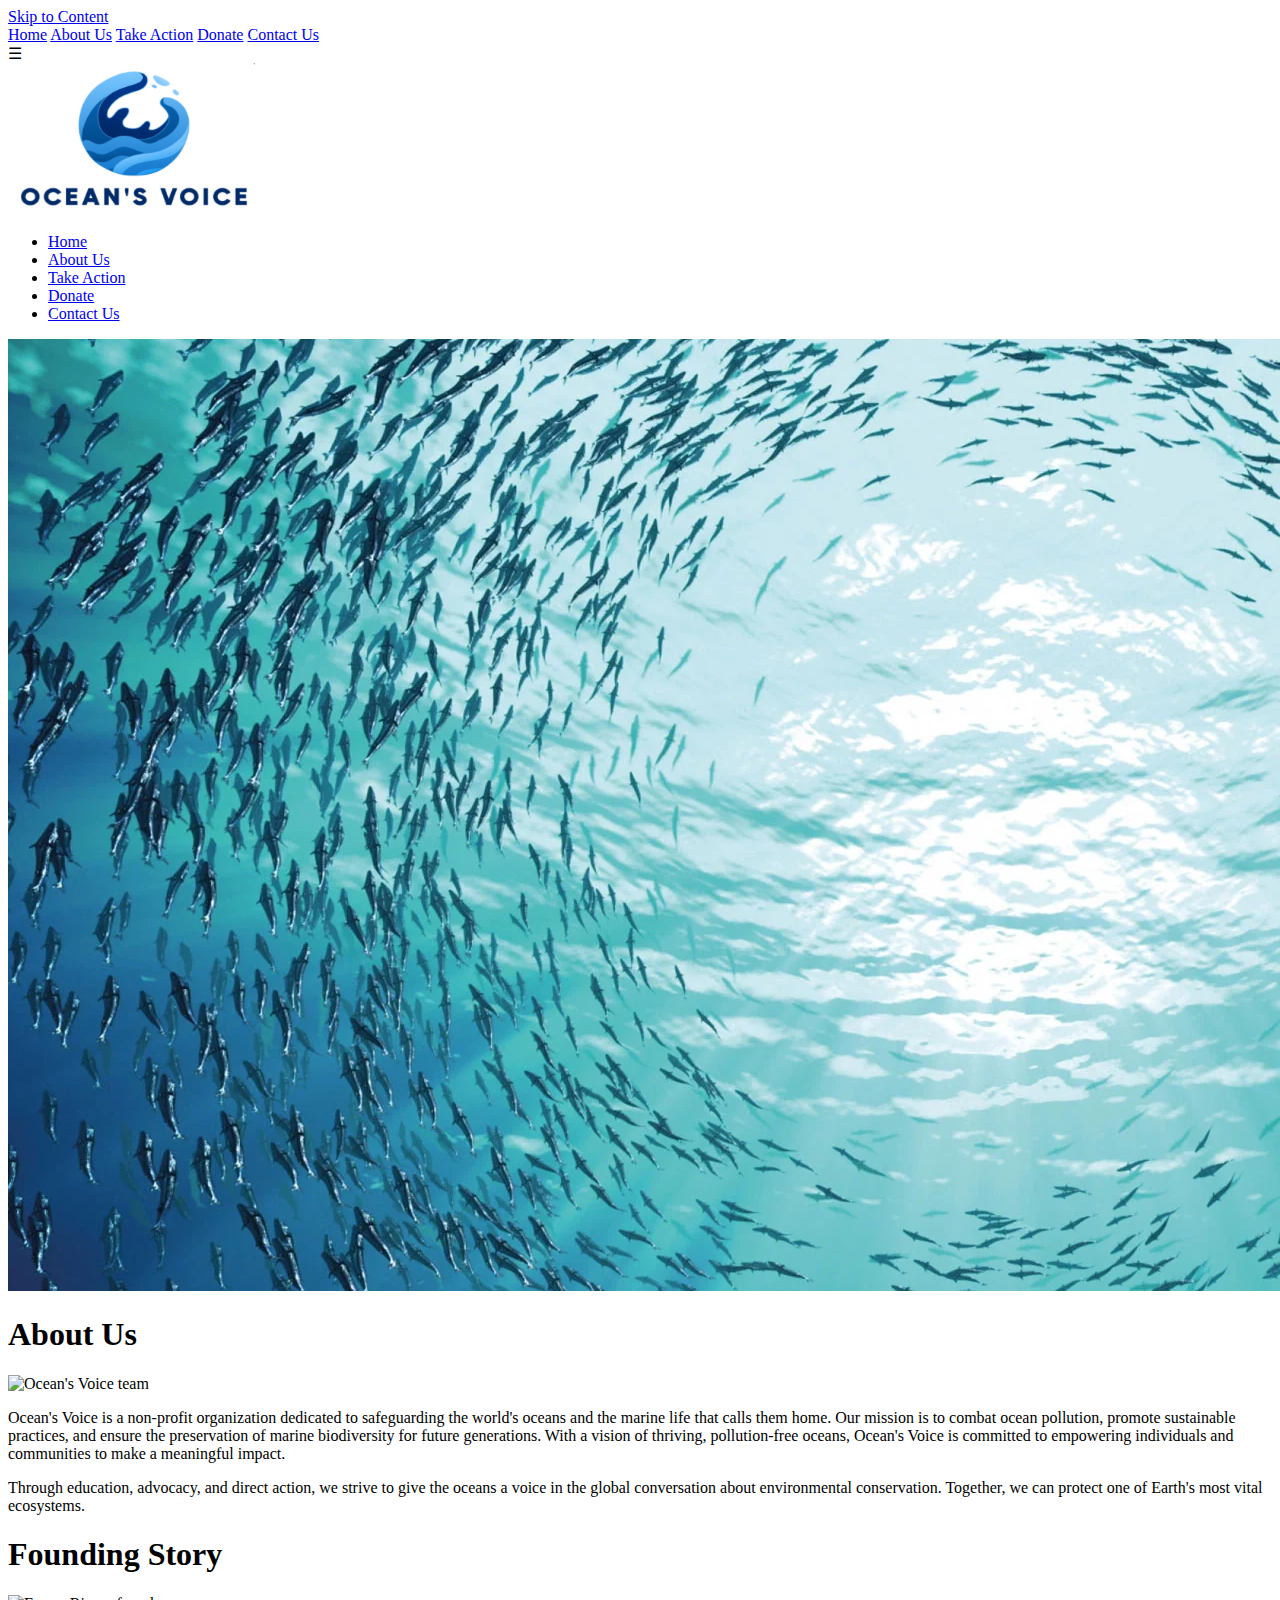
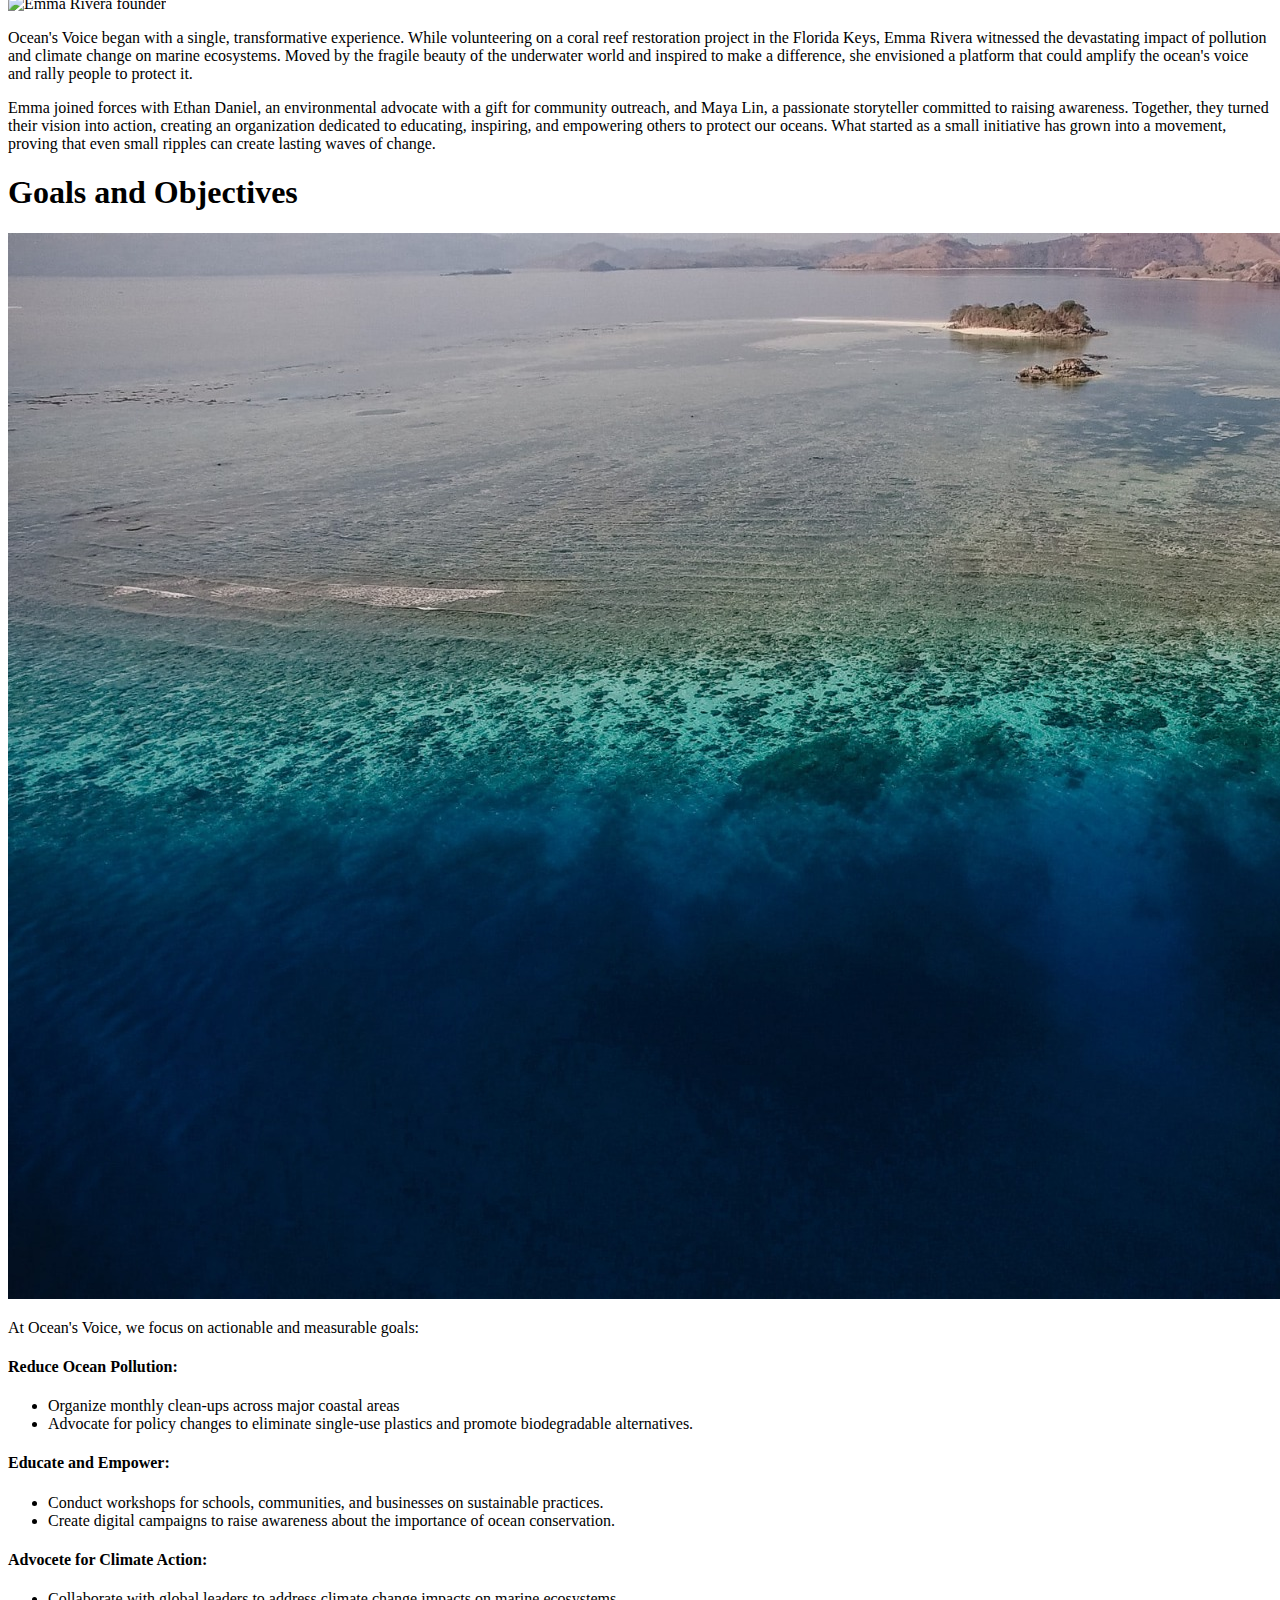
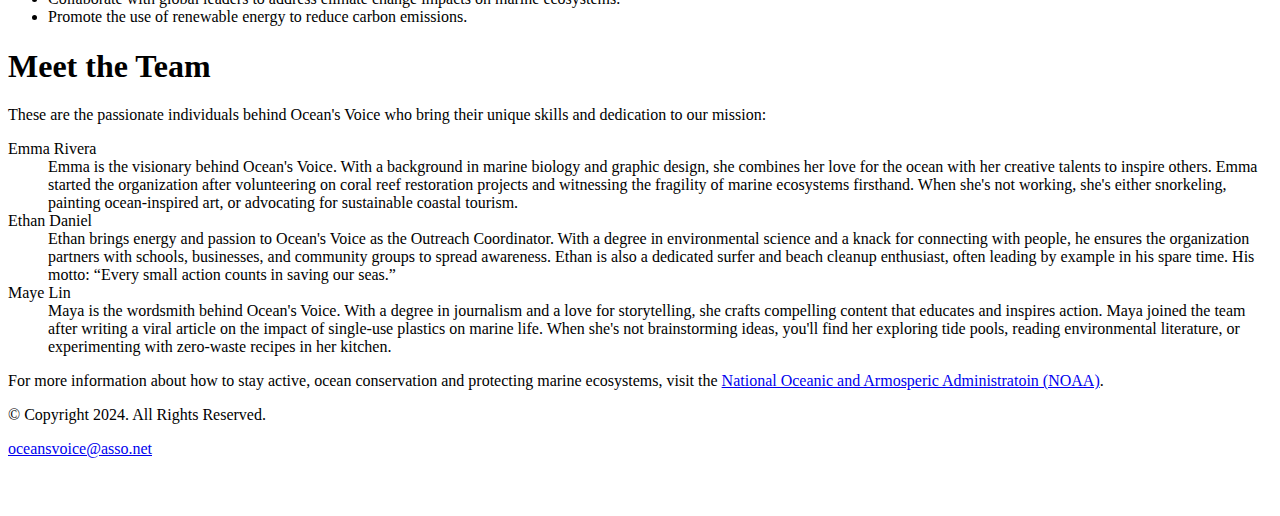
==== about.html @ f793bd1f "Add files via upload" ====
<!DOCTYPE html>
<!-- This website template was created by Mar Grino, Liza Nisar and Ness Conrard -->

<html lang="en">
  <head>
    <meta charset="utf-8" />
    <title>About Us | Ocean's Voice</title>
    <link rel="stylesheet" href="css/styles.min.css" />
    <meta name="viewport" content="width=device-width, initial-scale=1" />
    <meta
      name="description"
      content="Forward Fitness Club has state-of-the-art fitness 
    equipment and provides personal training."
    />
    <link rel="preconnect" href="https://fonts.googleapis.com" />
    <link rel="preconnect" href="https://fonts.gstatic.com" crossorigin />
    <link
      href="https://fonts.googleapis.com/css2?family=Francois+One&family=Roboto+Slab:wght@100..900&display=swap"
      rel="stylesheet"
    />
    <link rel="shortcut icon" href="images/favicon.ico" />
    <link
      rel="icon"
      type="image/png"
      sizes="32x32"
      href="images/favicon-32.png"
    />
    <link
      rel="apple-touch-icon"
      sizes="180x180"
      href="images/apple-touch-icon.png"
    />
    <link rel="icon" sizes="192x192" href="images/android-chrome-192.png" />
  </head>

  <body>
    <!--Skip to Content Link-->
    <a class="skip" href="#content">Skip to Content</a>
    <div id="container">
      <!--Mobile Nav-->

      <nav class="mobile-nav">
        <div id="menu-links">
          <a href="index.html">Home</a>
          <a href="about.html">About Us</a>
          <a href="action.html">Take Action</a>
          <a href="donate.html">Donate</a>
          <a href="contact.html">Contact Us</a>
        <a class="menu-icon" onclick="hamburger ()">
          <div>&#9776;</div>
        </a>
      </nav>

      <header id="ffc-logo">
        <a href="index.html"
          ><img
            src="images/logo.png"
            alt="Ocean's Voice logo"
            height="150"
            width="247"
        /></a>
      </header>
      <!--Tablet, Desktop, Nav-->
      <nav class="tablet-desktop">
        <ul>
          <li><a href="index.html">Home</a></li>
          <li><a href="about.html">About Us</a></li>
          <li><a href="action.html">Take Action</a></li>
          <li><a href="donate.html">Donate</a></li>
          <li><a href="contact.html">Contact Us</a></li>
        </ul>
      </nav>
      <!-- Hero Image-->
      <div id="hero" class="tablet-desktop">
        <img src="images/hero-image.webp" alt="ocean and fishes" />
      </div>
      <main>

        <section id="weights">
          <h1>About Us</h1>
          <img
          src="images/aboutus.jpg"
          alt="Ocean's Voice team"
      /></a>

          <p>
            Ocean's Voice is a non-profit organization dedicated to safeguarding the
             world's oceans and the marine life that calls them home. Our mission is 
             to combat ocean pollution, promote sustainable practices, and ensure the 
             preservation of marine biodiversity for future generations. With a vision of 
             thriving, pollution-free oceans, Ocean's Voice is committed to empowering 
             individuals and communities to make a meaningful impact.
          </p>
          <p>
            Through education, advocacy, and direct action, we strive to give the oceans 
            a voice in the global conversation about environmental conservation. Together, 
            we can protect one of Earth's most vital ecosystems.

          </p>
        </section>

        <section id="cardio">
          <h1>Founding Story</h1>
          <img
          src="images/founder.jpg"
          alt="Emma Rivera founder"
      />

          <p>
            Ocean's Voice began with a single, transformative experience. While volunteering on a coral reef restoration project in the Florida Keys, Emma Rivera witnessed the devastating impact of pollution and climate change on marine ecosystems. Moved by the fragile beauty of the underwater world and inspired to make a difference, she envisioned a platform that could amplify the ocean's voice and rally people to protect it.

 
            </p>
            <p>
              Emma joined forces with Ethan Daniel, an environmental advocate with a gift for community outreach, and Maya Lin, a passionate storyteller committed to raising awareness. Together, they turned their vision into action, creating an organization dedicated to educating, inspiring, and empowering others to protect our oceans. What started as a small initiative has grown into a movement, proving that even small ripples can create lasting waves of change.
          </p>
      
        </section>

        <section id="training">
          <h1>Goals and Objectives</h1>
          <img
          src="images/objective.jpg"
          alt="Ocean"
      /></a>
          <p>
            At Ocean's Voice, we focus on actionable and measurable goals:
          </p>

          <h4>
            Reduce Ocean Pollution:
          </h4>

          <ul class="tablet-desktop">
            <li>Organize monthly clean-ups across major coastal areas</li>
            <li>Advocate for policy changes to eliminate single-use plastics and promote 
              biodegradable alternatives.</li>
          </ul>

          <h4>
            Educate and Empower:
          </h4>

          <ul class="tablet-desktop">
            <li>Conduct workshops for schools, communities, and businesses on sustainable practices.</li>
            <li>Create digital campaigns to raise awareness about the importance of ocean conservation.</li>
          </ul>

          <h4>
            Advocete for Climate Action:
          </h4>

          <ul class="tablet-desktop">
            <li>Collaborate with global leaders to address climate change impacts on marine ecosystems.</li>
            <li>Promote the use of renewable energy to reduce carbon emissions.</li>
          </ul>


        </section>

        <section id="exercises" class="tablet-desktop">
          <h1>Meet the Team</h1>
          <p>
            These are the passionate individuals behind Ocean's Voice who bring their unique skills and dedication to our mission:
          </p>

          <dl>
            <dt>Emma Rivera</dt>
            <dd>
              Emma is the visionary behind Ocean's Voice. With a background in marine biology and graphic design, 
              she combines her love for the ocean with her creative talents to inspire others. Emma started the 
              organization after volunteering on coral reef restoration projects and witnessing the fragility of marine 
              ecosystems firsthand. When she's not working, she's either snorkeling, painting ocean-inspired art, or 
              advocating for sustainable coastal tourism.
            </dd>

            <dt>Ethan Daniel</dt>
            <dd>
              Ethan brings energy and passion to Ocean's Voice as the Outreach Coordinator. With a degree 
              in environmental science and a knack for connecting with people, he ensures the organization partners with schools, 
              businesses, and community groups to spread awareness. Ethan is also a dedicated surfer and beach cleanup enthusiast, 
              often leading by example in his spare time. His motto: “Every small action counts in saving our seas.”


            </dd>

            <dt>Maye Lin</dt>
            <dd>
              Maya is the wordsmith behind Ocean's Voice. With a degree in journalism and a love for storytelling, she crafts 
              compelling content that educates and inspires action. Maya joined the team after writing a viral article on the 
              impact of single-use plastics on marine life. When she's not brainstorming ideas, you'll find her exploring tide 
              pools, reading environmental literature, or experimenting with zero-waste recipes in her kitchen.
            </dd>
          </dl>

        
          <p>
            For more information about how to stay active, ocean conservation and protecting marine ecosystems, visit the
            <a
              href="https://www.noaa.gov/"
              target="”_blank”"
              class="external-link"
              >National Oceanic and Armosperic Administratoin (NOAA)</a
            >.
          </p>
        </section>
      </main>
      <footer>
        <div class="copyright">
          <p>&#169; Copyright 2024. All Rights Reserved.</p>
          <p>
            <a href="mailto:oceansvoice@asso.net">oceansvoice@asso.net</a>
          </p>
        </div>

        <div class="social">
          <a href="https://www.facebook.com/" target="_blank"
            ><img
              src="images/facebook-logo.png"
              alt="black and white Facebook logo"
          /></a>
          <a href="https://www.twitter.com/" target="_blank"
            ><img
              src="images/twitter-logo.png"
              alt="black and white Twitter logo"
          /></a>
        </div>
      </footer>
    </div>
    <script src="scripts/script.js"></script>
  </body>
</html>
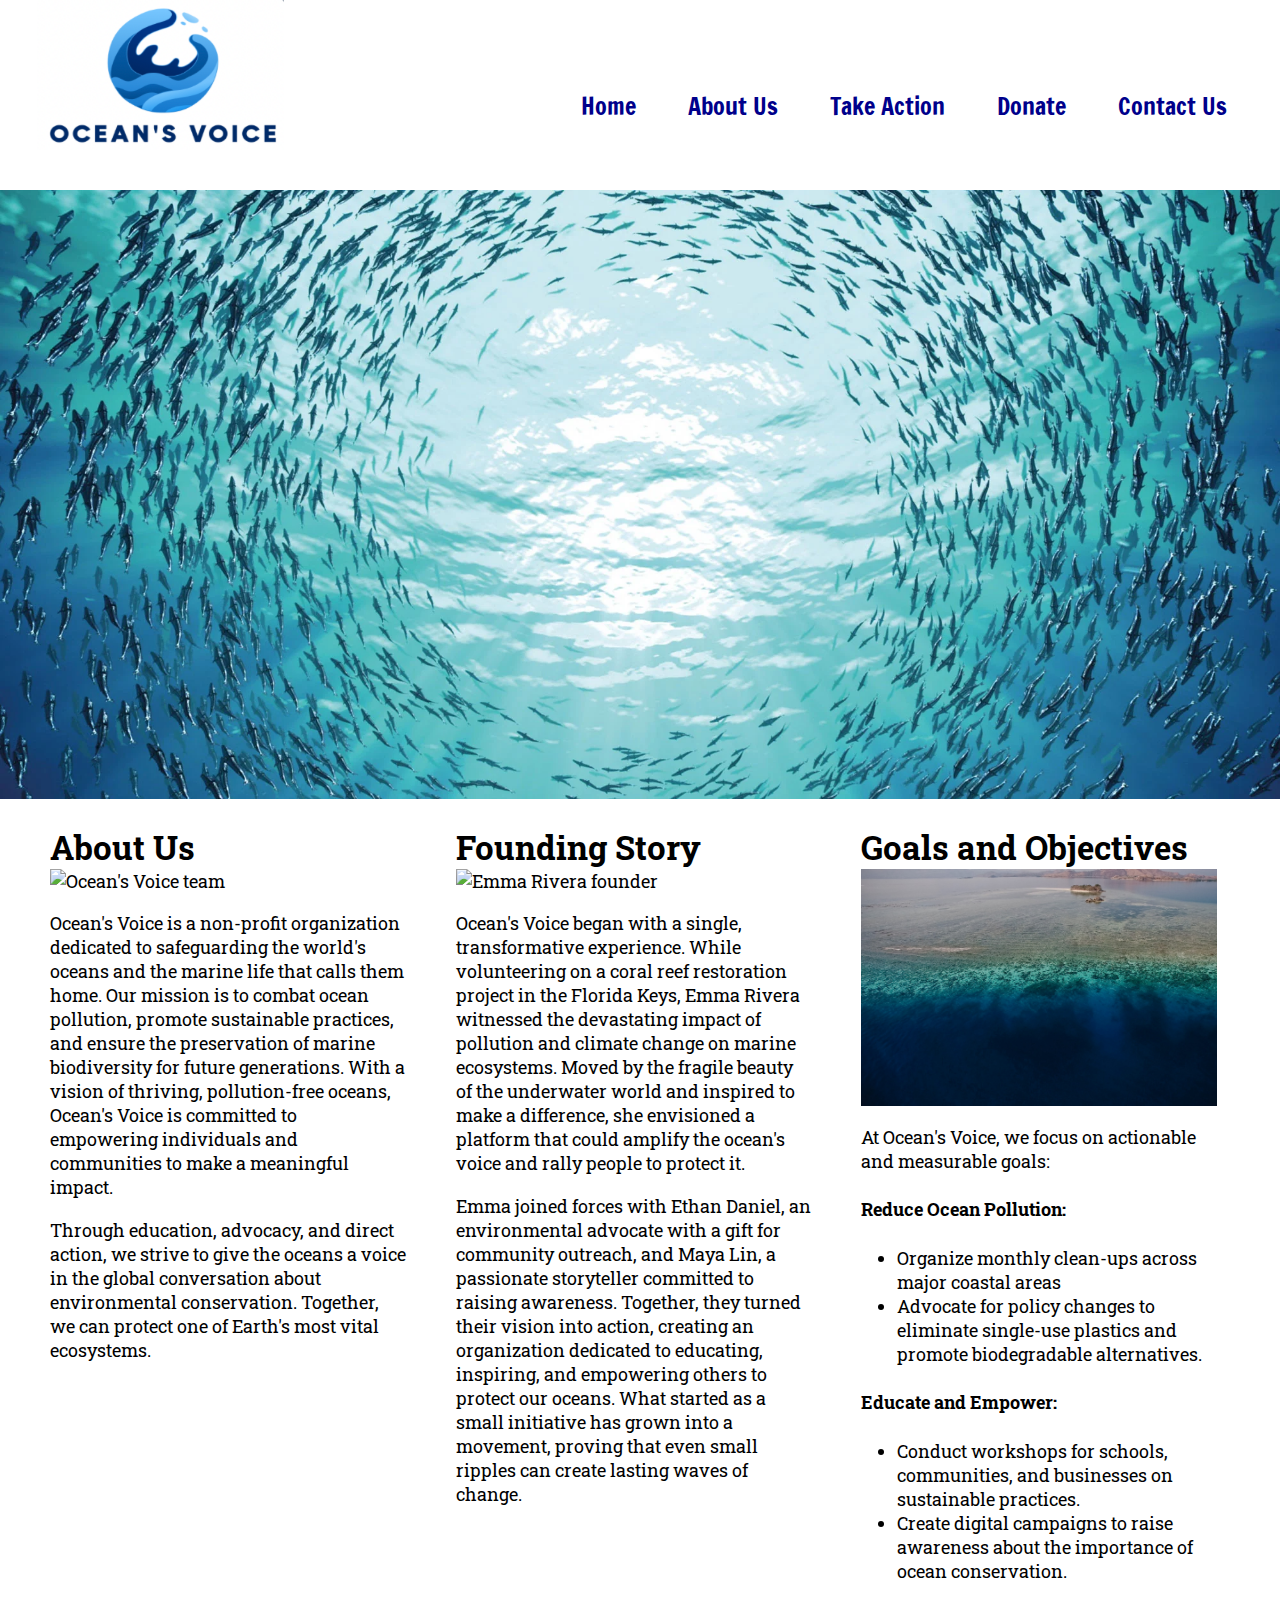
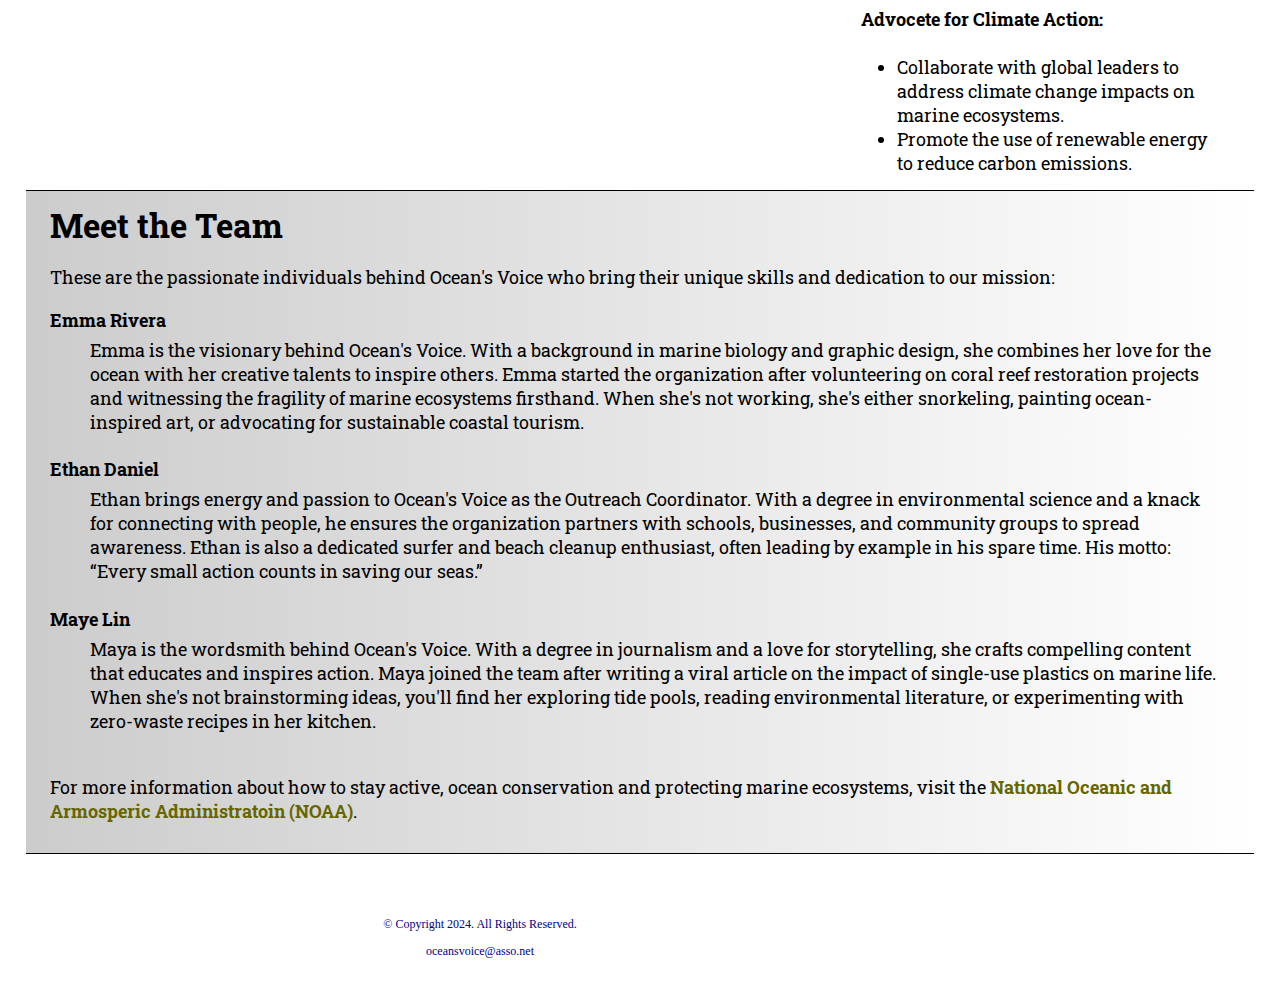
==== commit 3949f9cd: "Update about.html" ====
--- a/about.html
+++ b/about.html
@@ -5,7 +5,7 @@
   <head>
     <meta charset="utf-8" />
     <title>About Us | Ocean's Voice</title>
-    <link rel="stylesheet" href="css/styles.min.css" />
+    <link rel="stylesheet" href="css/styles.css" />
     <meta name="viewport" content="width=device-width, initial-scale=1" />
     <meta
       name="description"
--- a/css/styles.css
+++ b/css/styles.css
@@ -0,0 +1,576 @@
+/*
+Author: 
+Date: 
+File Name: styles.css
+*/
+
+/* CSS Reset */
+body,
+header,
+nav,
+main,
+footer,
+h1,
+div,
+img,
+ul,
+figure,
+figcaption,
+section,
+article,
+aside,
+audio,
+video {
+  margin: 0;
+  padding: 0;
+  border: 0;
+}
+
+/* Style rules for body and images */
+body {
+  background-color: #fff;
+}
+
+img,
+video {
+  max-width: 100%;
+  display: block;
+}
+
+/* Style rule for box sizing applies to all elements */
+* {
+  box-sizing: border-box;
+}
+
+/* Style rules for skip navigation link */
+.skip {
+  position: absolute;
+  left: -999px;
+}
+
+.skip:focus {
+  color: #000;
+  background-color: #fff;
+  text-decoration: none;
+  padding: 0.5%;
+  top: auto;
+  left: auto;
+  right: 1px;
+  z-index: 1;
+}
+
+/* Style rules for mobile viewport */
+
+/* Style rule for header */
+header {
+  top: 0;
+  background-color: #fff;
+  height: 190px;
+}
+
+header img {
+  margin: 0 auto;
+}
+
+/* Style rules for hamburger menu */
+.mobile-nav a {
+  color: darkblue;
+  font-family: "Francois One", sans-serif;
+  text-align: center;
+  font-size: 2em;
+  text-decoration: none;
+  padding: 3%;
+  display: block;
+}
+
+.mobile-nav a.menu-icon {
+  display: block;
+  position: absolute;
+  right: 0;
+  top: 0;
+}
+
+/* Show mobile class, hide tablet-desktop class and menu-links id */
+.mobile {
+  display: block;
+}
+
+.tablet-desktop,
+#menu-links {
+  display: none;
+}
+
+/* Style rules for main content */
+main {
+  background-color: #fff;
+  padding: 2%;
+  font-size: 1.15em;
+  font-family: "Roboto Slab", serif;
+}
+
+video {
+  margin: 0 auto 4%;
+}
+
+.mobile h3 {
+  text-shadow: 5px 5px 8px #ccc;
+}
+
+article {
+  padding: 2%;
+}
+
+article h3 {
+  text-align: center;
+}
+
+article img {
+  margin: 0 auto;
+}
+
+article ul {
+  margin-left: 10%;
+}
+
+article:nth-of-type(2) {
+  background-color: rgba(204, 204, 204, 0.3);
+}
+
+.tel-link {
+  background-color: #404040;
+  padding: 2%;
+  margin: 0 auto;
+  width: 80%;
+  text-align: center;
+  border-radius: 5px;
+}
+
+.tel-link a {
+  color: #fff;
+  text-decoration: none;
+  font-size: 1.5em;
+  display: block;
+}
+
+.hours {
+  margin-left: 10%;
+}
+
+.action {
+  font-size: 1.35em;
+  color: #666600;
+  font-weight: bold;
+  text-shadow: 5px 5px 8px #ccc;
+}
+
+.frame {
+  position: relative;
+  max-width: 450px;
+  margin: 2% auto;
+}
+
+.pic-text {
+  position: absolute;
+  bottom: 0;
+  background: rgba(0, 0, 0, 0.5);
+  color: #fff;
+  width: 100%;
+  padding: 20px;
+  text-align: center;
+  font-family: Verdana, Arial, sans-serif;
+  font-size: 1.5em;
+  font-weight: bold;
+}
+
+#weights,
+#cardio,
+#training {
+  margin: 0 2%;
+}
+
+.round {
+  border-radius: 8px;
+}
+
+.external-link {
+  color: #666600;
+  font-weight: bold;
+  text-decoration: none;
+}
+
+#contact {
+  text-align: center;
+}
+
+#contact .contact-email-link {
+  color: #666600;
+  text-decoration: none;
+}
+
+.map {
+  border: 2px solid #000;
+  width: 95%;
+  height: 50%;
+}
+
+#form {
+  margin-top: 2%;
+  background-color: #f2f2f2;
+  padding: 2%;
+}
+
+#form h2 {
+  text-align: center;
+}
+
+/* Style rules for form elements */
+fieldset,
+input,
+select,
+textarea {
+  margin-bottom: 2%;
+}
+
+fieldset legend {
+  font-weight: bold;
+  font-size: 1.25em;
+}
+
+label {
+  display: block;
+  padding-top: 3%;
+}
+
+form #submit {
+  margin: 0 auto;
+  border: none;
+  display: block;
+  padding: 2%;
+  background-color: #b3b3b3;
+  font-size: 1em;
+  border-radius: 10px;
+}
+
+/* Style rules for footer content */
+footer .copyright {
+  font-size: 0.75em;
+  text-align: center;
+  color: darkblue;
+  padding: 2% 4%;
+  float: left;
+  width: 75%;
+}
+
+footer p a {
+  color: darkblue;
+  text-decoration: none;
+}
+
+.social {
+  float: right;
+  width: 20%;
+  padding: 2%;
+}
+
+.social img {
+  display: inline-block;
+  padding: 5%;
+}
+
+/* Media Query for Tablet Viewport */
+@media screen and (min-width: 630px), print {
+  /* Tablet Viewport: Show tablet-desktop class, hide mobile class */
+  .tablet-desktop {
+    display: block;
+  }
+
+  .mobile,
+  .mobile-nav {
+    display: none;
+  }
+
+  /* Tablet Viewport: Style rule for header */
+  header {
+    padding-bottom: 2%;
+  }
+
+  /* Tablet Viewport: Style rules for nav area */
+  nav {
+    padding: 1%;
+    margin-bottom: 1%;
+  }
+
+  nav ul {
+    list-style-type: none;
+    text-align: center;
+  }
+
+  nav li {
+    font-size: 1.5em;
+    font-family: "Francois One", sans-serif;
+    display: inline-block;
+    border-right: 1px solid #fff;
+  }
+
+  nav li:last-child {
+    border-right: none;
+  }
+
+  nav li a {
+    padding: 0.1em 0.75em;
+    display: block;
+    color: darkblue;
+    text-decoration: none;
+  }
+
+  /* Tablet Viewport: Style rules for main content area */
+  main ul {
+    margin: 0 0 4% 10%;
+  }
+
+  .grid {
+    display: grid;
+    grid-template-columns: auto auto auto;
+    grid-gap: 20px;
+  }
+
+  .pic-text {
+    font-size: 1em;
+    padding: 10px;
+  }
+
+  aside {
+    text-align: center;
+    font-size: 1.25em;
+    font-style: italic;
+    font-weight: bold;
+    padding: 2%;
+    background-color: rgba(204, 204, 204, 0.5);
+    box-shadow: 5px 5px 8px #000;
+    text-shadow: 5px 5px 5px #b3b3b3;
+    border-radius: 0 15px;
+  }
+
+  .grid-item4 {
+    grid-column: 1 / span 3;
+  }
+
+  #exercises {
+    border-top: 1px solid #000;
+    border-bottom: 1px solid #000;
+    background: linear-gradient(to right, #ccc, #fff);
+    background-color: #f2f2f2;
+    padding: 1% 2%;
+  }
+
+  #exercises dt {
+    font-weight: bold;
+  }
+
+  #exercises dd {
+    padding: 0.5% 1% 2% 0;
+  }
+
+  .viewex {
+    font-weight: bold;
+    cursor: pointer;
+  }
+
+  #example {
+    display: none;
+  }
+
+  .tel-num {
+    font-size: 1.25em;
+  }
+
+  .map {
+    width: 600px;
+    height: 450px;
+  }
+
+  /* Tablet Viewport: Style rules for table */
+  table {
+    border: 1px solid #000;
+    border-collapse: collapse;
+    margin: 0 auto;
+    width: 100%;
+  }
+
+  caption {
+    font-size: 1.5em;
+    font-weight: bold;
+    padding: 1%;
+  }
+
+  th,
+  td {
+    border: 1px solid #000;
+    padding: 2%;
+  }
+
+  th {
+    background-color: #000;
+    color: #fff;
+    font-size: 1.15em;
+  }
+
+  tr:nth-child(odd) {
+    background-color: #ccc;
+  }
+
+  /* Tablet Viewport: Style rule for form element */
+  form {
+    width: 70%;
+    margin: 0 auto;
+  }
+
+  /* Tablet Viewport: Animation */
+  @-webkit-keyframes text-animation {
+    0% {
+      font-size: 1em;
+    }
+    50% {
+      font-size: 2em;
+    }
+    100% {
+      font-size: 1.35em;
+    }
+  }
+
+  @keyframes text-animation {
+    0% {
+      font-size: 1em;
+    }
+    50% {
+      font-size: 2em;
+    }
+    100% {
+      font-size: 1.35em;
+    }
+  }
+
+  figcaption {
+    -webkit-animation-name: text-animation;
+    animation-name: text-animation;
+    -webkit-animation-delay: 3s;
+    animation-delay: 3s;
+    -webkit-animation-duration: 5s;
+    animation-duration: 5s;
+  }
+}
+
+/* Media Query for Desktop Viewport */
+@media screen and (min-width: 1015px), print {
+  /* Desktop Viewport: Style rule for header */
+  header {
+    width: 25%;
+    float: left;
+    padding-bottom: 0;
+  }
+
+  /* Desktop Viewport: Style rules for nav area */
+  nav {
+    float: right;
+    width: 70%;
+    margin: 4em 1em 0 0;
+  }
+
+  nav ul {
+    text-align: right;
+  }
+
+  nav li {
+    border: none;
+  }
+
+  nav li a {
+    padding: 0.5em 1em;
+  }
+
+  nav li a:hover {
+    color: #000;
+    background-color: #fff;
+    transform: scale(1.3);
+  }
+
+  /* Desktop Viewport: Style Rules for main content */
+  main {
+    clear: left;
+  }
+
+  main h1 {
+    font-size: 1.8em;
+  }
+
+  article h3 {
+    font-size: 1.75em;
+  }
+
+  .pic-text {
+    font-size: 1.5em;
+    padding: 20px;
+  }
+
+  .frame {
+    opacity: 0.9;
+  }
+
+  .frame:hover {
+    opacity: 1;
+    box-shadow: 8px 8px 10px #808080;
+    transform: translateY(10px);
+  }
+
+  #weights,
+  #cardio,
+  #training {
+    width: 29%;
+    float: left;
+    margin: 0 2%;
+  }
+
+  #exercises {
+    clear: left;
+  }
+
+  .offer:hover {
+    transform: scale(1.25);
+    cursor: pointer;
+  }
+
+  /* Desktop Viewport: Style rules for form elements */
+  form {
+    width: auto;
+  }
+
+  .form-grid {
+    display: grid;
+    grid-template-columns: auto auto auto;
+    grid-gap: 20px;
+  }
+
+  .btn {
+    grid-column: 1 / span 3;
+  }
+}
+
+/* Media Query for Large Desktop Viewports */
+@media screen and (min-width: 1921px) {
+  #container {
+    width: 1920px;
+    margin: 0 auto;
+  }
+
+  table {
+    width: 80%;
+  }
+}
+
+/* Media Query for Print */
+@media print {
+  body {
+    background-color: #fff;
+    color: #000;
+  }
+}
